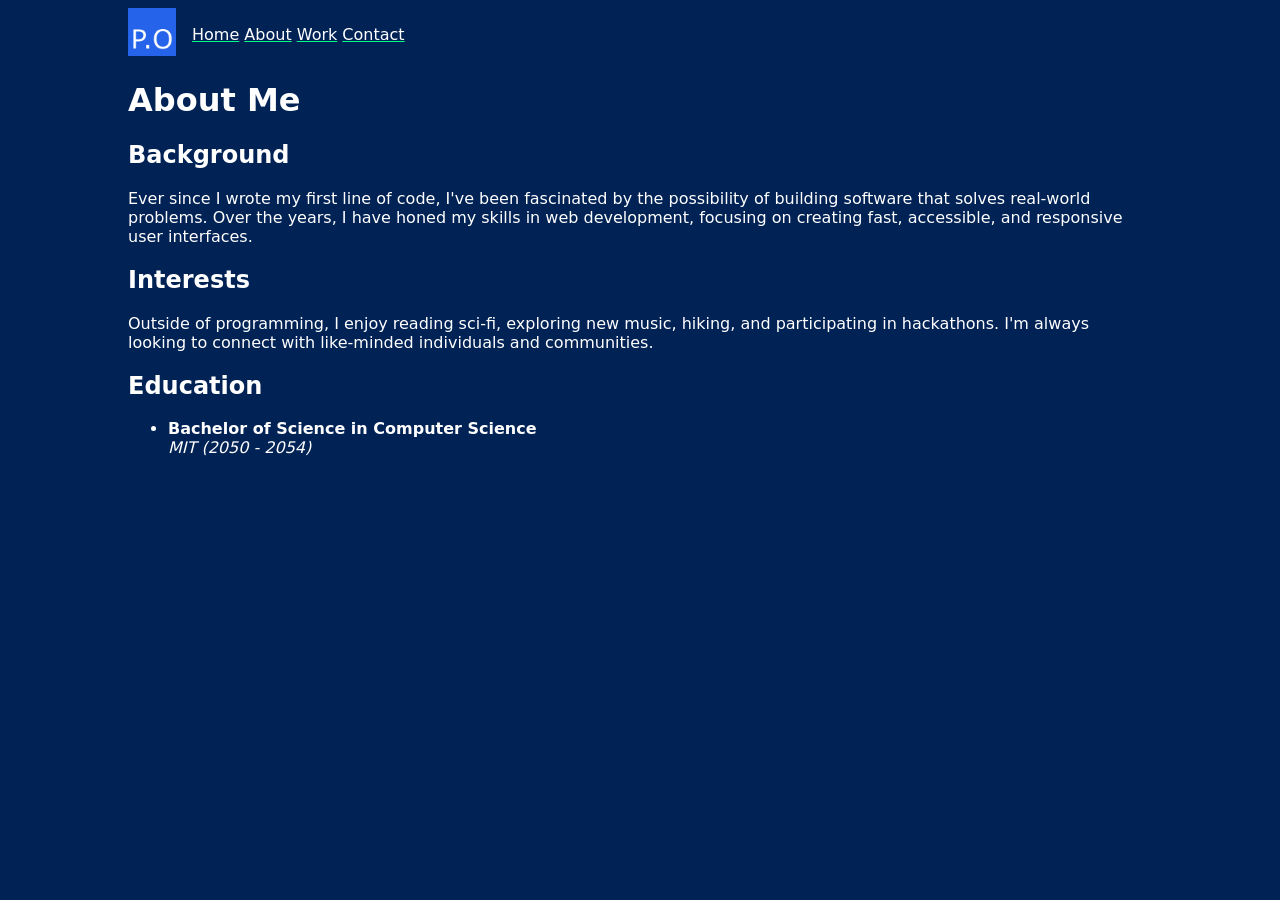
==== about.html @ 440bd072 "set up" ====
<!doctype html>
<html lang="en">
  <head>
    <meta charset="UTF-8" />
    <meta name="viewport" content="width=device-width, initial-scale=1.0" />
    <title>About</title>
    <link rel="icon" href="img/icon.png" type="image/png" />
    <link rel="stylesheet" href="css/main.css" />
    <link rel="stylesheet" href="css/about.css" />
  </head>

  <body>
    <header class="header container">
      <a class="header-logo" href="index.html">
        <img src="img/logo.png" alt="Logo" />
      </a>
      <nav class="nav-items">
        <a href="index.html">Home</a>
        <a href="about.html">About</a>
        <a href="work.html">Work</a>
        <a href="contact.html">Contact</a>
      </nav>
    </header>

    <main class="container">
      <h1>About Me</h1>

      <section>
        <h2>Background</h2>
        <p>
          Ever since I wrote my first line of code, I've been fascinated by the
          possibility of building software that solves real-world problems. Over
          the years, I have honed my skills in web development, focusing on
          creating fast, accessible, and responsive user interfaces.
        </p>
      </section>

      <section>
        <h2>Interests</h2>
        <p>
          Outside of programming, I enjoy reading sci-fi, exploring new music,
          hiking, and participating in hackathons. I'm always looking to connect
          with like-minded individuals and communities.
        </p>
      </section>

      <section>
        <h2>Education</h2>
        <ul>
          <li>
            <strong>Bachelor of Science in Computer Science</strong><br />
            <i>MIT (2050 - 2054)</i>
          </li>
        </ul>
      </section>
    </main>

  </body>
</html>
---- css/main.css ----
:root {
  --color-primary: #01ff88;
  --color-background: #002255;
  --color-foreground: #ffffff;

  --radius-md: 0.5rem;

  --screen-xs: 32rem; /* 512px */
  --screen-lg: 64rem; /* 1024px */
}

body {
  font-family: system-ui;
  background-color: var(--color-background);
  color: var(--color-foreground);
}

a {
  color: inherit;
  text-decoration-color: var(--color-primary);
}

.header {
  display: flex;
  align-items: center;
  flex-direction: column;
  gap: 1rem;
}

@media (width >=32rem) {
  .header {
    flex-direction: row;
  }
}

.header-logo img {
  width: 3rem;
}

.container {
  max-width: var(--screen-lg);
  margin-inline: auto;
}
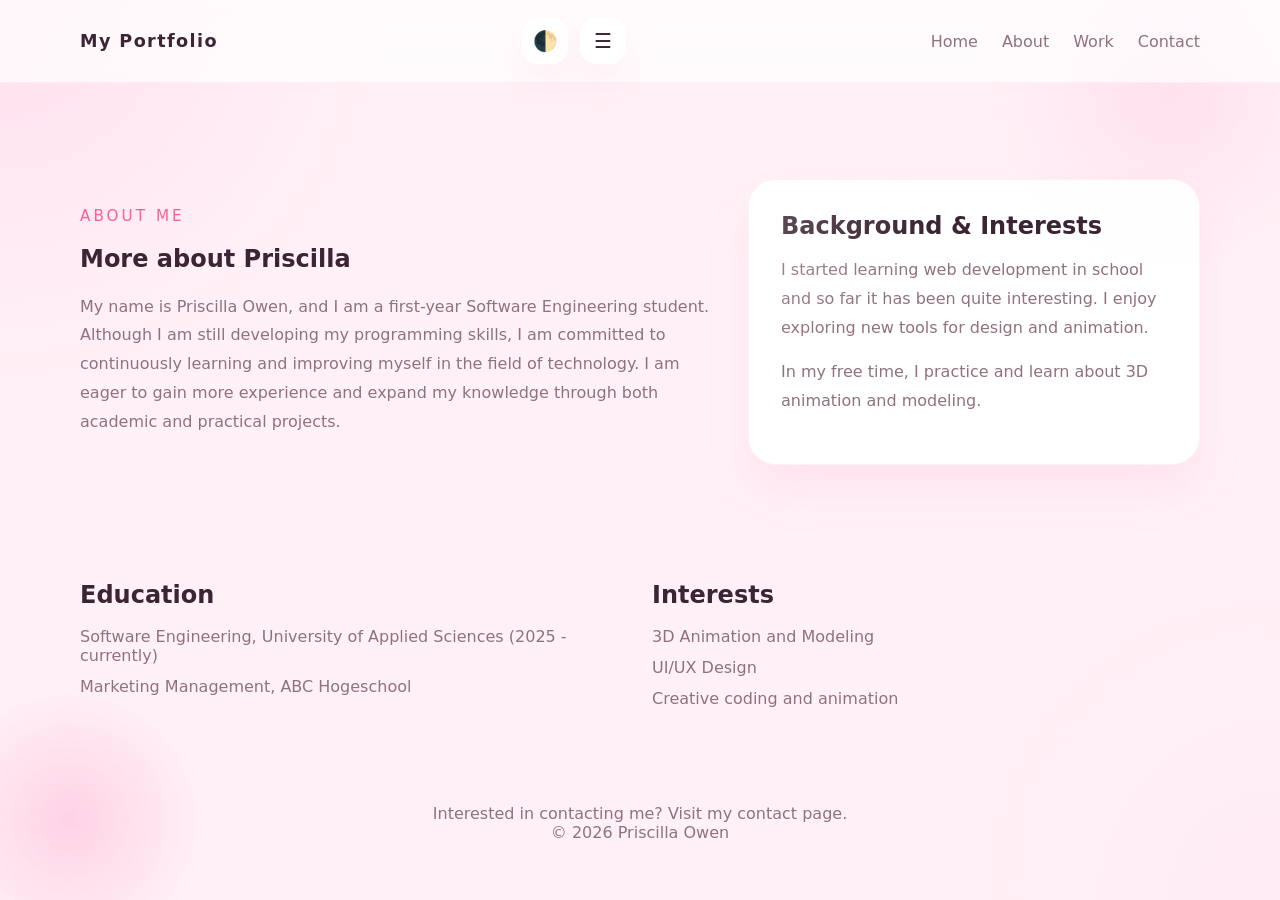
==== commit 5ec2c1a3: "First commit" ====
--- a/about.html
+++ b/about.html
@@ -1,59 +1,68 @@
-<!doctype html>
+<!DOCTYPE html>
 <html lang="en">
-  <head>
-    <meta charset="UTF-8" />
-    <meta name="viewport" content="width=device-width, initial-scale=1.0" />
-    <title>About</title>
-    <link rel="icon" href="img/icon.png" type="image/png" />
-    <link rel="stylesheet" href="css/main.css" />
-    <link rel="stylesheet" href="css/about.css" />
-  </head>
-
-  <body>
-    <header class="header container">
-      <a class="header-logo" href="index.html">
-        <img src="img/logo.png" alt="Logo" />
-      </a>
-      <nav class="nav-items">
+<head>
+  <meta charset="UTF-8">
+  <meta name="viewport" content="width=device-width, initial-scale=1.0">
+  <title>About | Portfolio</title>
+  <link rel="stylesheet" href="styles.css">
+</head>
+<body>
+  <header class="site-header">
+    <div class="container header-inner">
+      <a class="brand" href="index.html">My Portfolio</a>
+      <div class="header-actions">
+        <button class="theme-toggle" aria-label="Toggle light and dark mode">🌓</button>
+        <button class="nav-toggle" aria-label="Open navigation">☰</button>
+      </div>
+      <nav class="site-nav">
         <a href="index.html">Home</a>
         <a href="about.html">About</a>
         <a href="work.html">Work</a>
         <a href="contact.html">Contact</a>
       </nav>
-    </header>
+    </div>
+  </header>
 
-    <main class="container">
-      <h1>About Me</h1>
+  <main>
+    <section class="hero container about-hero">
+      <div>
+        <p class="eyebrow">About Me</p>
+        <h1>More about Priscilla</h1>
+        <p class="hero-description">My name is Priscilla Owen, and I am a first-year Software Engineering student. Although I am still developing my programming skills, I am committed to continuously learning and improving myself in the field of technology. I am eager to gain more experience and expand my knowledge through both academic and practical projects.</p>
+      </div>
+      <div class="about-card">
+        <h2>Background & Interests</h2>
+        <p>I started learning web development in school and so far it has been quite interesting. I enjoy exploring new tools for design and animation.</p>
+        <p>In my free time, I practice and learn about 3D animation and modeling.</p>
+      </div>
+    </section>
 
-      <section>
-        <h2>Background</h2>
-        <p>
-          Ever since I wrote my first line of code, I've been fascinated by the
-          possibility of building software that solves real-world problems. Over
-          the years, I have honed my skills in web development, focusing on
-          creating fast, accessible, and responsive user interfaces.
-        </p>
-      </section>
-
-      <section>
-        <h2>Interests</h2>
-        <p>
-          Outside of programming, I enjoy reading sci-fi, exploring new music,
-          hiking, and participating in hackathons. I'm always looking to connect
-          with like-minded individuals and communities.
-        </p>
-      </section>
-
-      <section>
+    <section class="container details-section">
+      <div class="info-block">
         <h2>Education</h2>
         <ul>
-          <li>
-            <strong>Bachelor of Science in Computer Science</strong><br />
-            <i>MIT (2050 - 2054)</i>
-          </li>
+          <li>Software Engineering, University of Applied Sciences (2025 - currently)</li>
+          <li>Marketing Management, ABC Hogeschool</li>
         </ul>
-      </section>
-    </main>
+      </div>
+      <div class="info-block">
+        <h2>Interests</h2>
+        <ul>
+          <li>3D Animation and Modeling</li>
+          <li>UI/UX Design</li>
+          <li>Creative coding and animation</li>
+        </ul>
+      </div>
+    </section>
+  </main>
 
-  </body>
-</html>+  <footer class="site-footer">
+    <div class="container">
+      <p>Interested in contacting me? Visit my contact page.</p>
+      <p>© 2026 Priscilla Owen</p>
+    </div>
+  </footer>
+
+  <script src="script.js"></script>
+</body>
+</html>
--- a/styles.css
+++ b/styles.css
@@ -0,0 +1,560 @@
+:root {
+  --bg: #fff1f7;
+  --surface: rgba(255, 255, 255, 0.94);
+  --surface-strong: #fff6fb;
+  --text: #3b2433;
+  --muted: #907180;
+  --primary: #ff90b6;
+  --primary-dark: #ff5f94;
+  --accent: #ffd7e7;
+  --accent-dark: #ffadc9;
+  --border: rgba(255, 145, 170, 0.12);
+  --shadow: 0 28px 44px rgba(255, 150, 190, 0.14);
+  --shadow-soft: 0 18px 32px rgba(255, 160, 190, 0.12);
+  --radius: 28px;
+}
+
+:root[data-theme="dark"] {
+  --bg: #ffe7f3;
+  --surface: rgba(255, 255, 255, 0.96);
+  --surface-strong: rgba(255, 245, 250, 0.98);
+  --text: #3b2433;
+  --muted: #8f6d82;
+  --primary: #ff7ba7;
+  --primary-dark: #ff5c88;
+  --accent: #ffd7e7;
+  --accent-dark: #ffb8d1;
+  --border: rgba(255, 145, 170, 0.16);
+  --shadow: 0 28px 44px rgba(255, 170, 205, 0.12);
+  --shadow-soft: 0 18px 32px rgba(255, 175, 210, 0.1);
+}
+
+* {
+  box-sizing: border-box;
+}
+
+html {
+  scroll-behavior: smooth;
+}
+
+body {
+  margin: 0;
+  min-height: 100vh;
+  font-family: Inter, system-ui, -apple-system, BlinkMacSystemFont, "Segoe UI", sans-serif;
+  background: radial-gradient(circle at top left, rgba(255, 195, 220, 0.35), transparent 25%),
+              radial-gradient(circle at bottom right, rgba(255, 223, 238, 0.3), transparent 22%),
+              var(--bg);
+  color: var(--text);
+  overflow-x: hidden;
+}
+
+body::before,
+body::after {
+  content: "";
+  position: fixed;
+  pointer-events: none;
+  border-radius: 50%;
+  z-index: 0;
+}
+
+body::before {
+  width: 420px;
+  height: 420px;
+  top: -120px;
+  right: -100px;
+  background: radial-gradient(circle, rgba(255, 220, 235, 0.75), transparent 62%);
+}
+
+body::after {
+  width: 320px;
+  height: 320px;
+  bottom: -80px;
+  left: -90px;
+  background: radial-gradient(circle, rgba(255, 185, 215, 0.55), transparent 60%);
+}
+
+img {
+  max-width: 100%;
+  display: block;
+}
+
+.container {
+  width: min(1120px, calc(100% - 40px));
+  margin: 0 auto;
+}
+
+.site-header {
+  position: sticky;
+  top: 0;
+  z-index: 20;
+  backdrop-filter: blur(18px);
+  background: rgba(255, 255, 255, 0.72);
+  border-bottom: 1px solid rgba(255, 145, 170, 0.12);
+}
+
+:root[data-theme="dark"] .site-header {
+  background: rgba(45, 24, 40, 0.86);
+  border-color: rgba(255, 128, 165, 0.16);
+}
+
+.header-inner {
+  display: flex;
+  align-items: center;
+  justify-content: space-between;
+  gap: 20px;
+  padding: 18px 0;
+}
+
+.brand {
+  font-weight: 800;
+  letter-spacing: 0.08em;
+  text-decoration: none;
+  color: var(--text);
+  font-size: 1.1rem;
+}
+
+.header-actions {
+  display: flex;
+  align-items: center;
+  gap: 12px;
+}
+
+.site-nav {
+  display: flex;
+  gap: 24px;
+  flex-wrap: wrap;
+  align-items: center;
+}
+
+.site-nav a {
+  text-decoration: none;
+  color: var(--muted);
+  transition: color 0.25s ease, transform 0.25s ease;
+}
+
+.site-nav a:hover,
+.site-nav a:focus-visible {
+  color: var(--primary-dark);
+  transform: translateY(-1px);
+}
+
+.nav-toggle,
+.theme-toggle {
+  border: none;
+  background: rgba(255, 255, 255, 0.9);
+  color: var(--text);
+  border-radius: 16px;
+  width: 46px;
+  height: 46px;
+  cursor: pointer;
+  font-size: 1.25rem;
+  box-shadow: 0 18px 36px rgba(255, 177, 205, 0.18);
+  transition: transform 0.2s ease, background 0.2s ease, color 0.2s ease;
+}
+
+:root[data-theme="dark"] .nav-toggle,
+:root[data-theme="dark"] .theme-toggle {
+  background: rgba(30, 21, 47, 0.9);
+  color: var(--text);
+}
+
+.nav-toggle:hover,
+.theme-toggle:hover,
+.nav-toggle:focus-visible,
+.theme-toggle:focus-visible {
+  transform: translateY(-1px);
+}
+
+.hero,
+.section-heading,
+.skills,
+.contact-grid,
+.project-grid,
+.details-section {
+  margin-top: 48px;
+}
+
+.hero {
+  display: grid;
+  grid-template-columns: 1.4fr 1fr;
+  gap: 36px;
+  align-items: center;
+  padding: 48px 0;
+  position: relative;
+}
+
+.hero-copy h1,
+.section-heading h1,
+.about-card h2,
+.skill-card h3,
+.project-card h2,
+.contact-info h2,
+.contact-form label {
+  margin: 0;
+}
+
+.eyebrow {
+  font-size: 0.95rem;
+  letter-spacing: 0.2em;
+  text-transform: uppercase;
+  color: var(--primary-dark);
+  margin-bottom: 16px;
+}
+
+.hero-copy h1,
+.section-heading h1 {
+  font-size: clamp(2.8rem, 4vw, 4.6rem);
+  line-height: 1.02;
+  margin: 0 0 24px;
+}
+
+.hero-description,
+.section-heading p,
+.skill-card p,
+.project-card p,
+.contact-info p,
+.about-card p {
+  color: var(--muted);
+  line-height: 1.8;
+}
+
+.hero-meta {
+  display: grid;
+  gap: 12px;
+  margin-top: 26px;
+}
+
+.hero-meta span {
+  display: inline-flex;
+  padding: 14px 18px;
+  background: rgba(255, 255, 255, 0.92);
+  border: 1px solid var(--border);
+  border-radius: 16px;
+  color: var(--text);
+  font-size: 0.95rem;
+}
+
+.hero-card,
+.about-card,
+.skill-card,
+.project-card,
+.contact-info,
+.contact-form {
+  background: var(--surface);
+  border: 1px solid var(--border);
+  border-radius: var(--radius);
+  box-shadow: var(--shadow);
+  padding: 32px;
+  position: relative;
+  overflow: hidden;
+  transition: transform 0.35s ease, box-shadow 0.35s ease, border-color 0.35s ease;
+}
+
+.hero-card::before,
+.about-card::before,
+.skill-card::before,
+.project-card::before,
+.contact-info::before,
+.contact-form::before {
+  content: "";
+  position: absolute;
+  inset: 0;
+  background: radial-gradient(circle at top left, rgba(255, 255, 255, 0.65), transparent 35%);
+  opacity: 0.35;
+  pointer-events: none;
+}
+
+.hero-card:hover,
+.about-card:hover,
+.skill-card:hover,
+.project-card:hover,
+.contact-info:hover,
+.contact-form:hover {
+  transform: translateY(-5px);
+  box-shadow: 0 34px 56px rgba(97, 72, 147, 0.18);
+border-color: rgba(255, 145, 170, 0.18);
+}
+
+.skill-grid,
+.project-grid {
+  display: grid;
+  gap: 24px;
+}
+
+.skill-grid {
+  grid-template-columns: repeat(3, minmax(0, 1fr));
+}
+
+.skill-card {
+  min-height: 200px;
+}
+
+.section-heading {
+  padding-top: 24px;
+}
+
+.section-heading p {
+  max-width: 680px;
+}
+
+.project-grid {
+  grid-template-columns: repeat(3, minmax(0, 1fr));
+  margin-bottom: 64px;
+}
+
+.project-card {
+  display: flex;
+  flex-direction: column;
+  justify-content: space-between;
+  transform-style: preserve-3d;
+  transition: transform 0.35s ease, box-shadow 0.35s ease, border-color 0.35s ease;
+}
+
+.skill-card {
+  transition: transform 0.35s ease, box-shadow 0.35s ease, border-color 0.35s ease;
+}
+
+.project-label {
+  font-size: 0.9rem;
+  text-transform: uppercase;
+  letter-spacing: 0.2em;
+  color: var(--primary-dark);
+  margin-bottom: 18px;
+}
+
+.project-link {
+  display: inline-flex;
+  align-items: center;
+  gap: 8px;
+  margin-top: 22px;
+  color: var(--primary-dark);
+  text-decoration: none;
+  font-weight: 700;
+}
+
+.project-link::after {
+  content: "→";
+  display: inline-block;
+  transition: transform 0.25s ease;
+}
+
+.project-link:hover::after,
+.project-link:focus-visible::after {
+  transform: translateX(4px);
+}
+
+.contact-grid {
+  display: grid;
+  grid-template-columns: 1fr 1.2fr;
+  gap: 32px;
+  margin-bottom: 64px;
+}
+
+.card-soft {
+  background: linear-gradient(180deg, rgba(255, 233, 245, 0.9), rgba(226, 232, 255, 0.9));
+}
+
+.contact-info p {
+  margin: 16px 0 0;
+}
+
+.social-links {
+  display: flex;
+  flex-wrap: wrap;
+  gap: 12px;
+  margin-top: 18px;
+}
+
+.social-links a {
+  color: var(--text);
+  text-decoration: none;
+  padding: 10px 16px;
+  border-radius: 14px;
+  background: rgba(255, 255, 255, 0.82);
+  border: 1px solid rgba(255, 145, 170, 0.12);
+  transition: transform 0.25s ease, border-color 0.25s ease, box-shadow 0.25s ease;
+}
+
+.social-links a:hover,
+.social-links a:focus-visible {
+  transform: translateY(-2px);
+  border-color: rgba(255, 145, 170, 0.24);
+  box-shadow: 0 18px 28px rgba(255, 160, 190, 0.12);
+}
+
+.contact-form label {
+  display: block;
+  margin-bottom: 10px;
+  font-weight: 700;
+  color: var(--text);
+}
+
+.contact-form input,
+.contact-form textarea {
+  width: 100%;
+  border: 1px solid rgba(255, 145, 170, 0.14);
+  border-radius: 18px;
+  padding: 16px 18px;
+  font: inherit;
+  margin-bottom: 20px;
+  background: rgba(255,255,255,0.95);
+  resize: vertical;
+  transition: border-color 0.25s ease, box-shadow 0.25s ease;
+}
+
+.contact-form input:focus,
+.contact-form textarea:focus {
+  outline: none;
+  border-color: var(--primary-dark);
+  box-shadow: 0 0 0 4px rgba(150, 110, 255, 0.12);
+}
+
+.button {
+  display: inline-flex;
+  align-items: center;
+  justify-content: center;
+  border: none;
+  border-radius: 18px;
+  padding: 14px 24px;
+  color: white;
+  background: linear-gradient(135deg, #ff90b6, #ffbfd2);
+  cursor: pointer;
+  font-weight: 700;
+  box-shadow: 0 18px 32px rgba(255, 164, 194, 0.22);
+  transition: transform 0.2s ease, box-shadow 0.2s ease, filter 0.2s ease;
+}
+
+.button:hover,
+.button:focus-visible {
+  transform: translateY(-2px);
+  box-shadow: 0 26px 44px rgba(188, 151, 233, 0.3);
+}
+
+.form-response {
+  font-size: 0.95rem;
+  color: var(--primary-dark);
+  min-height: 1.4rem;
+}
+
+.site-footer {
+  padding: 32px 0 56px;
+}
+
+.site-footer p {
+  margin: 0;
+  color: var(--muted);
+  text-align: center;
+}
+
+.details-section {
+  display: grid;
+  gap: 24px;
+  grid-template-columns: repeat(2, minmax(0, 1fr));
+  margin-bottom: 64px;
+}
+
+.info-block h2 {
+  margin-bottom: 18px;
+}
+
+.info-block ul {
+  list-style: none;
+  padding: 0;
+  margin: 0;
+  display: grid;
+  gap: 12px;
+}
+
+.info-block li {
+  color: var(--muted);
+}
+
+.animate-slide-up {
+  opacity: 0;
+  transform: translateY(24px);
+  transition: opacity 0.75s ease, transform 0.75s ease;
+  will-change: opacity, transform;
+}
+
+.is-visible {
+  opacity: 1;
+  transform: none;
+}
+
+.hero-copy h1 span {
+  position: relative;
+  display: inline-block;
+}
+
+.highlight {
+  color: var(--primary-dark);
+}
+
+@media (max-width: 900px) {
+  .hero,
+  .contact-grid,
+  .project-grid,
+  .details-section,
+  .skill-grid {
+    grid-template-columns: 1fr;
+  }
+
+  .hero {
+    gap: 28px;
+  }
+}
+
+@media (max-width: 720px) {
+  .header-inner {
+    flex-wrap: wrap;
+    justify-content: space-between;
+  }
+
+  .nav-toggle {
+    display: block;
+  }
+
+  .theme-toggle {
+    display: block;
+  }
+
+  .site-nav {
+    width: 100%;
+    display: none;
+    flex-direction: column;
+    gap: 14px;
+    margin-top: 12px;
+  }
+
+  .site-nav.open {
+    display: flex;
+  }
+
+  .site-nav a {
+    padding: 10px 0;
+    border-top: 1px solid rgba(255, 145, 170, 0.1);
+  }
+
+  .hero-copy h1,
+  .section-heading h1 {
+    font-size: 3rem;
+  }
+}
+
+@media (max-width: 520px) {
+  .container {
+    width: min(100%, calc(100% - 28px));
+  }
+
+  .hero-meta span,
+  .contact-form input,
+  .contact-form textarea {
+    font-size: 0.95rem;
+  }
+
+  .nav-toggle,
+  .theme-toggle {
+    width: 42px;
+    height: 42px;
+  }
+}
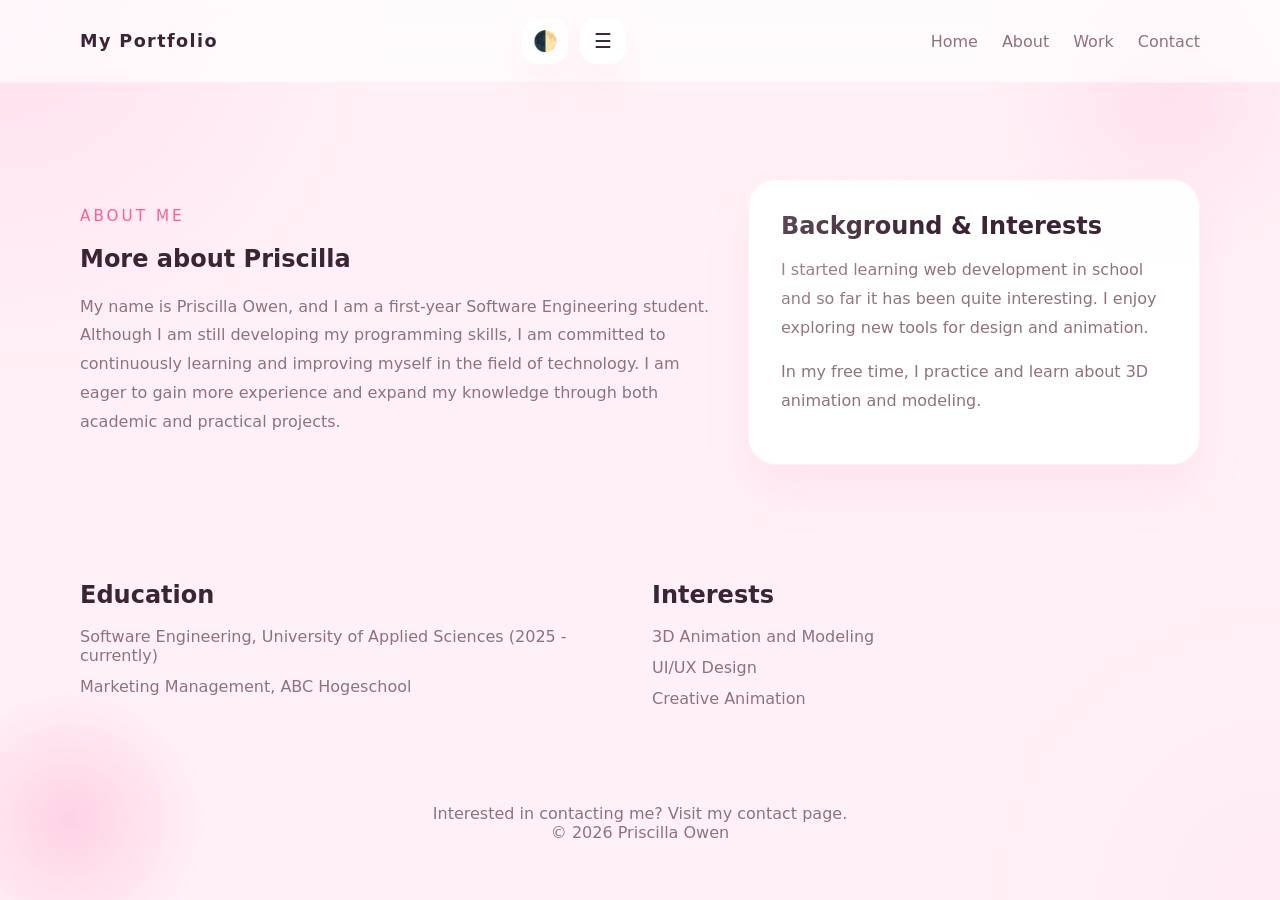
==== commit 561537b3: "fixed css structure" ====
--- a/about.html
+++ b/about.html
@@ -50,7 +50,7 @@
         <ul>
           <li>3D Animation and Modeling</li>
           <li>UI/UX Design</li>
-          <li>Creative coding and animation</li>
+          <li>Creative Animation</li>
         </ul>
       </div>
     </section>
--- a/styles.css
+++ b/styles.css
@@ -93,7 +93,7 @@
 }
 
 :root[data-theme="dark"] .site-header {
-  background: rgba(45, 24, 40, 0.86);
+  background: rgba(94, 65, 87, 0.86);
   border-color: rgba(255, 128, 165, 0.16);
 }
 
@@ -154,7 +154,7 @@
 
 :root[data-theme="dark"] .nav-toggle,
 :root[data-theme="dark"] .theme-toggle {
-  background: rgba(30, 21, 47, 0.9);
+  background: rgba(93, 86, 106, 0.9);
   color: var(--text);
 }
 
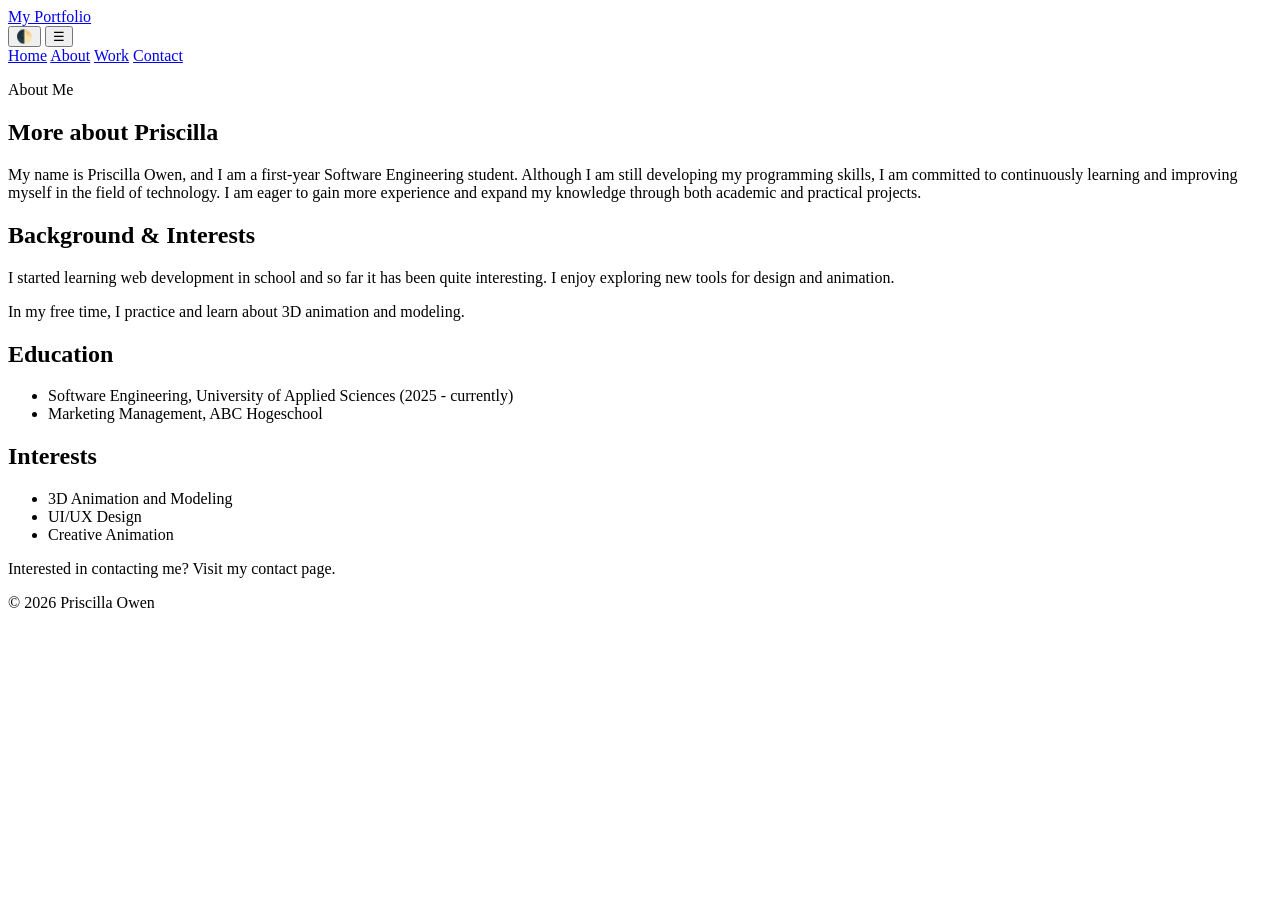
==== commit e52aebeb: "fixed errors" ====
--- a/about.html
+++ b/about.html
@@ -4,7 +4,7 @@
   <meta charset="UTF-8">
   <meta name="viewport" content="width=device-width, initial-scale=1.0">
   <title>About | Portfolio</title>
-  <link rel="stylesheet" href="styles.css">
+  <link rel="stylesheet" href="css/main.css">
 </head>
 <body>
   <header class="site-header">
